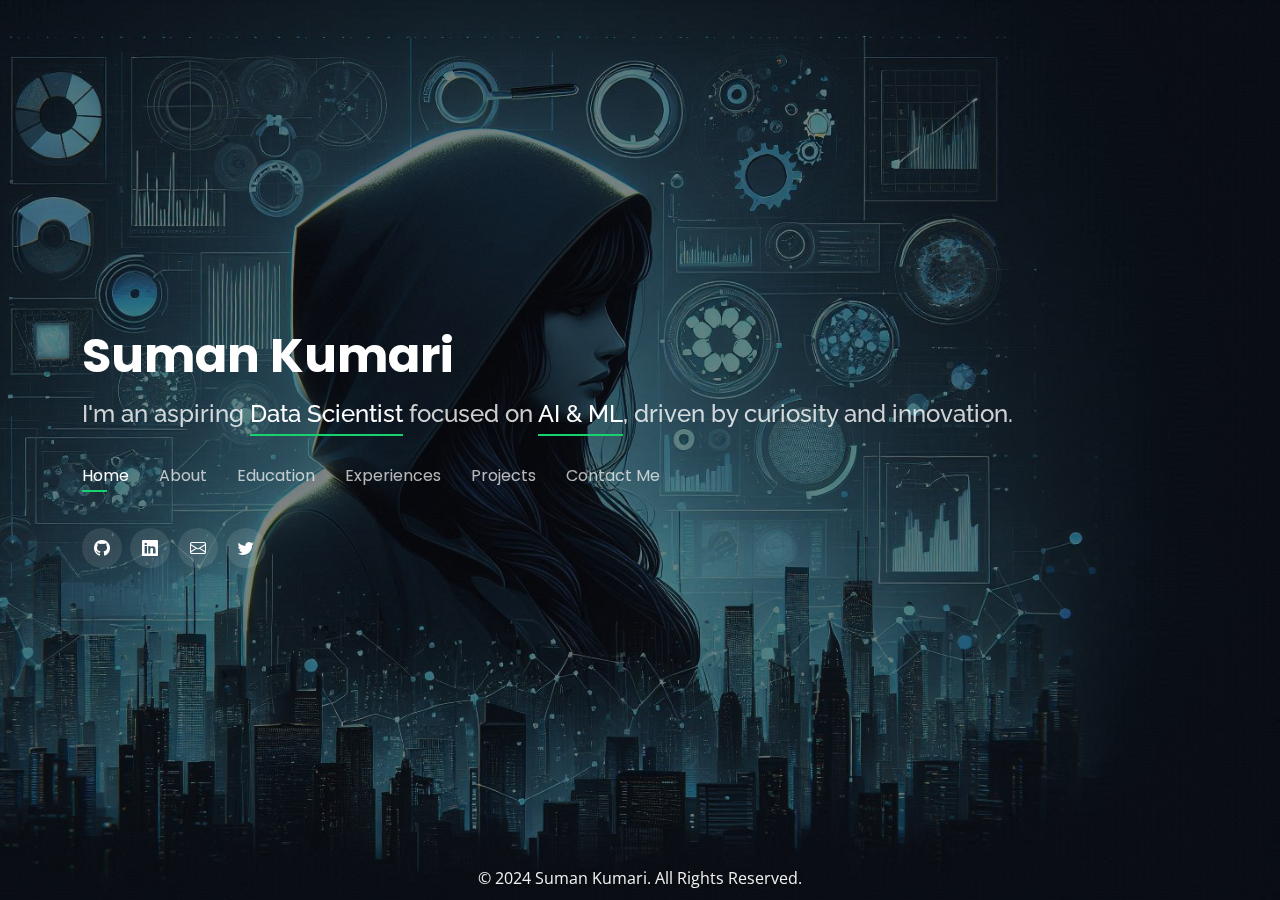
==== template/index.html @ b90f59ef "added about project" ====
<!DOCTYPE html>
<html lang="en">

<head>
  <meta charset="utf-8">
  <meta content="width=device-width, initial-scale=1.0" name="viewport">

  <title>Suman Kumari Portfolio</title>
  <meta content="" name="description">
  <meta content="" name="keywords">

  <!-- Google Fonts -->
  <link href="https://fonts.googleapis.com/css?family=Open+Sans:300,300i,400,400i,600,600i,700,700i|Raleway:300,300i,400,400i,500,500i,600,600i,700,700i|Poppins:300,300i,400,400i,500,500i,600,600i,700,700i" rel="stylesheet">

  <!-- Vendor CSS Files -->
  <link href="../static/vendor/bootstrap/css/bootstrap.min.css" rel="stylesheet">
  <link href="../static/vendor/bootstrap-icons/bootstrap-icons.css" rel="stylesheet">
  <link href="../static/vendor/boxicons/css/boxicons.min.css" rel="stylesheet">
  <link href="../static/vendor/glightbox/css/glightbox.min.css" rel="stylesheet">
  <link href="../static/vendor/remixicon/remixicon.css" rel="stylesheet">
  <link href="../static/vendor/swiper/swiper-bundle.min.css" rel="stylesheet">

  <!-- Main CSS File -->
  <link href="../static/style.css" rel="stylesheet">
</head>

<body>

  <!-- ======= Header ======= -->
  <header id="header">
    <div class="container">

      <h1><a href="#">Suman Kumari</a></h1>

      <h2>I'm an aspiring <span>Data Scientist</span> focused on <span>AI & ML</span>, driven by curiosity and innovation.</h2>
    
      <nav id="navbar" class="navbar">
        <ul>
          <li><a class="nav-link active" href="#header">Home</a></li>
          <li><a class="nav-link" href="#about">About</a></li>
          <li><a class="nav-link" href="#education">Education</a></li>
          <li><a class="nav-link" href="#experiences">Experiences</a></li>
          <li><a class="nav-link" href="#portfolio">Projects</a></li>
          <li><a class="nav-link" href="#contact">Contact Me</a></li>
        </ul>
        <i class="bi bi-list mobile-nav-toggle"></i>
      </nav><!-- .navbar -->

      <div class="social-links">
        <a href="https://github.com/sSumankumari/" class="github"><i class="bi bi-github"></i></a>
        <a href="https://www.linkedin.com/in/sumaninsights/" class="linkedin"><i class="bi bi-linkedin"></i></a>
        <a href="mailto:sumank.ds1@gmail.com" class="email"><i class="bi bi-envelope"></i></a>
        <a href="https://x.com/SumanKri023" class="twitter"><i class="bi bi-twitter"></i></a>
      </div>

    </div>
  </header><!-- End Header -->

  <!-- ======= About Section ======= -->
  <section id="about" class="about">

    <!-- ======= About Me ======= -->
    <div class="about-me container">
    
      <div class="section-title mb-4">
        <h2>About</h2>
        <p>Learn more about me</p>
      </div>

      <div class="row">
        <div class="col-lg-4 myimage" data-aos="fade-right">
            <img src="../static/img/me.jpg" class="img-fluid circular-image" alt="">
        </div>

        <div class="col-lg-8 pt-4 pt-lg-0 content" data-aos="fade-left">
          <h3 class="mt-4">Aspiring Data Scientist Specializing in AI &amp; ML</h3>
          <p>
              I'm passionate about AI and dedicated to shaping a future where intelligent solutions drive meaningful change. With a BTech in Computer Science, I specialize in machine learning, AI, and data science. My strength lies in simplifying complex data to uncover valuable insights that make a real impact.
          </p>
          <p>
              My journey is fueled by curiosity and a desire to predict trends and tell compelling stories through data analysis. I thrive on turning intricate concepts into practical outcomes that contribute positively to our evolving technology landscape.
          </p>
          <p>
              Envisioning a future where technology and data converge for positive impact, I am steadfast in my path towards becoming a data scientist. I am committed to mastering advanced techniques in AI and ML, aiming to leverage my skills to solve complex challenges and drive innovation.
          </p>
        </div>
      </div>

    </div><!-- End About Me -->


    <!-- ======= Skills  ======= -->
    <div class="skills container">

      <div class="section-title">
        <h2>Skills</h2>
      </div>

      <div class="row skills-content">

        <div class="col-lg-6">

          <div class="progress">
            <span class="skill">Python <i class="val">95%</i></span>
            <div class="progress-bar-wrap">
              <div class="progress-bar" role="progressbar" aria-valuenow="95" aria-valuemin="0" aria-valuemax="100"></div>
            </div>
          </div>

          <div class="progress">
            <span class="skill">C & C++ <i class="val">75%</i></span>
            <div class="progress-bar-wrap">
              <div class="progress-bar" role="progressbar" aria-valuenow="75" aria-valuemin="0" aria-valuemax="100"></div>
            </div>
          </div>

          <div class="progress">
            <span class="skill">Java <i class="val">80%</i></span>
            <div class="progress-bar-wrap">
              <div class="progress-bar" role="progressbar" aria-valuenow="80" aria-valuemin="0" aria-valuemax="100"></div>
            </div>
          </div>

          <div class="progress">
            <span class="skill">DSA <i class="val">60%</i></span>
            <div class="progress-bar-wrap">
              <div class="progress-bar" role="progressbar" aria-valuenow="60" aria-valuemin="0" aria-valuemax="100"></div>
            </div>
          </div>

          <div class="progress">
            <span class="skill">Web Development <i class="val">75%</i></span>
            <div class="progress-bar-wrap">
              <div class="progress-bar" role="progressbar" aria-valuenow="75" aria-valuemin="0" aria-valuemax="100"></div>
            </div>
          </div>

        </div>

        <div class="col-lg-6">

          <div class="progress">
            <span class="skill">Machine Learning <i class="val">90%</i></span>
            <div class="progress-bar-wrap">
              <div class="progress-bar" role="progressbar" aria-valuenow="90" aria-valuemin="0" aria-valuemax="100"></div>
            </div>
          </div>

          <div class="progress">
            <span class="skill">Artificial Intelligence <i class="val">70%</i></span>
            <div class="progress-bar-wrap">
              <div class="progress-bar" role="progressbar" aria-valuenow="70" aria-valuemin="0" aria-valuemax="100"></div>
            </div>
          </div>

          <div class="progress">
            <span class="skill">Deep Learning <i class="val">80%</i></span>
            <div class="progress-bar-wrap">
              <div class="progress-bar" role="progressbar" aria-valuenow="80" aria-valuemin="0" aria-valuemax="100"></div>
            </div>
          </div>

          <div class="progress">
            <span class="skill">NLP <i class="val">85%</i></span>
            <div class="progress-bar-wrap">
              <div class="progress-bar" role="progressbar" aria-valuenow="85" aria-valuemin="0" aria-valuemax="100"></div>
            </div>
          </div>

          <div class="progress">
            <span class="skill">LLMs (Large Language Models) <i class="val">60%</i></span>
            <div class="progress-bar-wrap">
              <div class="progress-bar" role="progressbar" aria-valuenow="60" aria-valuemin="0" aria-valuemax="100"></div>
            </div>
          </div>

        </div>

      </div>

    </div><!-- End Skills -->

    <!-- ======= Interests ======= -->
    <div class="interests container">

      <div class="section-title">
        <h2>Areas of Interest</h2>
      </div>
    
      <div class="row">
        <div class="col-lg-3 col-md-4">
          <div class="icon-box">
            <i class="ri-store-line" style="color: #ffbb2c;"></i>
            <h3>Machine Learning Models</h3>
          </div>
        </div>
        <div class="col-lg-3 col-md-4 mt-4 mt-md-0">
          <div class="icon-box">
            <i class="ri-bar-chart-box-line" style="color: #5578ff;"></i>
            <h3>Natural Language Processing (NLP)</h3>
          </div>
        </div>
        <div class="col-lg-3 col-md-4 mt-4 mt-md-0">
          <div class="icon-box">
            <i class="ri-calendar-todo-line" style="color: #e80368;"></i>
            <h3>Prompt Engineering</h3>
          </div>
        </div>
        <div class="col-lg-3 col-md-4 mt-4 mt-md-0">
          <div class="icon-box">
            <i class="ri-python-line" style="color: #4b8f2b;"></i>
            <h3>Python Programming</h3>
          </div>
        </div>
        <div class="col-lg-3 col-md-4 mt-4">
          <div class="icon-box">
            <i class="ri-bar-chart-fill" style="color: #fe8a71;"></i>
            <h3>Data Analysis</h3>
          </div>
        </div>
        <div class="col-lg-3 col-md-4 mt-4">
          <div class="icon-box">
            <i class="ri-bar-chart-2-fill" style="color: #ffbb2c;"></i>
            <h3>Data Visualization</h3>
          </div>
        </div>
        <div class="col-lg-3 col-md-4 mt-4">
          <div class="icon-box">
            <i class="ri-deep-learning-line" style="color: #ff56ff;"></i>
            <h3>Deep Learning Techniques</h3>
          </div>
        </div>
        <div class="col-lg-3 col-md-4 mt-4">
          <div class="icon-box">
            <i class="ri-file-code-line" style="color: #424cf5;"></i>
            <h3>LLMs (Large Language Models)</h3>
          </div>
        </div>
        <div class="col-lg-3 col-md-4 mt-4">
          <div class="icon-box">
            <i class="ri-artificial-intelligence-line" style="color: #ff9f43;"></i>
            <h3>Gen AI (Generative AI)</h3>
          </div>
        </div>
        <div class="col-lg-3 col-md-4 mt-4">
          <div class="icon-box">
            <i class="ri-chat-3-line" style="color: #b38e95;"></i>
            <h3>Chatbot Development</h3>
          </div>
        </div>
        <div class="col-lg-3 col-md-4 mt-4">
          <div class="icon-box">
            <i class="ri-model-s-line" style="color: #5c940d;"></i>
            <h3>Model Deployment</h3>
          </div>
        </div>
      </div>    

    </div><!-- End Interests -->

  </section><!-- End About Section -->

  <!-- ======= Education Section ======= -->
  <section id="education" class="education">
    <div class="container">
      <div class="section-title">
        <h2>My Education</h2>
      </div>

      <div class="row">
        <div class="col-lg-4 logo-center">
          <img src="../static/icons/amitylogo.png" alt="Amity University Logo" class="img-fluid">
        </div>
        <div class="col-lg-8">
          <div class="edu">
            <!-- <h3 class="education-title">Education</h3> -->
            <div class="education-item">
              <h4>Bachelor's in Computer Science Engineering</h4>
              <h5>2022 - Present</h5>
              <p><em>Amity University Patna, Bihar</em></p>
              <p>I am pursuing a Bachelor's degree in Computer Science Engineering at Amity University Patna, Bihar, with a keen interest in Artificial Intelligence (AI) and Machine Learning (ML).</p>
              <p>Amity University Patna is a globally recognized institution known for its academic excellence and research-focused approach. The university provides a conducive environment for learning and innovation, helping students achieve their academic and professional goals.</p>
              <p>In addition to my formal education, I actively engage in coding on various platforms to enhance my skills and stay updated with the latest technologies.</p>
              <div class="row coding-platforms">
                <div class="col-lg-3 col-md-4">
                  <a href="https://leetcode.com/u/sSumankumari/" target="_blank">
                    <img src="../static/icons/leetcode_logo.png" width="40" height="50" alt="LeetCode">
                  </a>
                  <a href="https://www.hackerrank.com/profile/sumankumaripatn1" target="_blank">
                    <img src="../static/icons/hackerrank_logo.svg" width="40" height="50" alt="Hackerrank">
                  </a>
                  <a href="https://www.geeksforgeeks.org/" target="_blank">
                    <img src="../static/icons/gfg.png" width="40" height="50" alt="GeeksforGeeks">
                  </a>
                </div>
              </div>
            </div>
          </div>
        </div>
      </div>
    </div>

    <div class="container">
      <div class="section-title">
        <h2>Certifications</h2>
      </div>

      <div class="row certifications">
        <div class="col-lg-4 col-md-6 icon-box">
          <div class="icon"><i class="bi bi-bar-chart-line-fill"></i></div>
          <h4 class="title">Data Science for Engineers</h4>
          <p class="description">Completed certification course on Data Science for Engineers from IIT Madras, focusing on statistical analysis, data modeling, and machine learning techniques.</p>
          <a href="https://archive.nptel.ac.in/content/noc/NOC23/SEM2/Ecertificates/106/noc23-cs97/Course/NPTEL23CS97S3437286910125385.pdf" target="_blank">
            <button>View</button>
          </a>
        </div>
        <div class="col-lg-4 col-md-6 icon-box mt-5 mt-md-0">
          <div class="icon"><i class="bi bi-pie-chart-fill"></i></div>
          <h4 class="title">Data Analytics with Python</h4>
          <p class="description">Learned data analytics with Python from IIT Roorkee, covering data manipulation, visualization, and statistical analysis using libraries like Pandas and Matplotlib.</p>
          <a href="https://archive.nptel.ac.in/content/noc/NOC24/SEM1/Ecertificates/106/noc24-cs20/Course/NPTEL24CS20S96440109930753779.pdf" target="_blank">
            <button>View</button>
          </a>
        </div>
        <div class="col-lg-4 col-md-6 icon-box mt-5 mt-lg-0">
          <div class="icon"><i class="bi bi-lightbulb-fill"></i></div>
          <h4 class="title">Introduction to Machine Learning</h4>
          <p class="description">An introductory course on Machine Learning from Great Learning, exploring basic algorithms, supervised and unsupervised learning, and practical applications in various domains.</p>
          <a href="https://verify.mygreatlearning.com/verify/BSFKUZHW" target="_blank">
            <button>View</button>
          </a>
        </div>
        <div class="col-lg-4 col-md-6 icon-box mt-5">
          <div class="icon"><i class="bi bi-code-slash"></i></div>
          <h4 class="title">Full Stack Web Development</h4>
          <p class="description">Completed a comprehensive course on Full Stack Web Development from Internshala, covering both frontend and backend technologies, including HTML, CSS, JavaScript, and databases.</p>
          <a href="https://trainings.internshala.com/view_certificate/i93wah21v01/decpl2ondbo/" target="_blank">
            <button>View</button>
          </a>
        </div>
        <div class="col-lg-4 col-md-6 icon-box mt-5">
          <div class="icon"><i class="bi bi-box-arrow-in-right"></i></div>
          <h4 class="title">Postman API Fundamentals Student Expert</h4>
          <p class="description">Gained expertise in API testing and automation through the Postman API Fundamentals course, enhancing development and testing efficiency.</p>
          <a href="https://badgr.com/public/assertions/0tayQ3iyTQGMV0m_a3OuBA" target="_blank">
            <button>View</button>
          </a>
        </div>
      </div>
      <div class="more">
        <a href="https://drive.google.com/drive/folders/1k3-m-SfDYiwgGhEOeRRx8bdpiW7ToswU"><button>More Certificates</button></a>
      </div>
    </div>
  </section>
  <!-- End Education Section -->

  <!-- ======= Experiences Section ======= -->
  <section id="experiences" class="experiences">
    <div class="container">
      <div class="section-title">
        <h2>Experiences</h2>
      </div>

      <div class="row exp-container">
        <div class="col-lg-4 logo-center">
          <a href="https://www.cloudcounselage.com/" target="_blank">
            <img src="../static/icons/CCPL_logo.webp" alt="Cloud Counselage Pvt. Ltd. Logo" width="150" height="150" class="img-fluid">
          </a>
        </div>
        <div class="col-lg-8">
          <div class="exp">
            <h3 class="company-title">Cloud Counselage Pvt. Ltd.</h3>
            <div class="experience-item">
              <h5>Machine Learning Intern</h5>
              <h6>July 2024 - Present</h6>
              <p><em>Remote</em></p>
              <ul>
                <li>Developing a predictive model for the "Career Path Prediction and Guidance System" using deep learning techniques.</li>
                <li>Implemented feature engineering and model evaluation to enhance predictive accuracy.</li>
                <li>Utilized Python, TensorFlow, and Streamlit to build an interactive web application for real-time career guidance.</li>
                <li>Participated in industry workshops and project sessions focusing on Career Vision and Internship Training.</li>
              </ul>
              <a href="https://github.com/sSumankumari/Career-Path-Prediction-and-Guidance-System" target="_blank"><button>GitHub Repo</button></a>
            </div>
          </div>
        </div>
      </div>

      <div class="row mt-5 exp-container">
        <div class="col-lg-4 logo-center">
          <a href="https://www.coderscave.com/" target="_blank">
            <img src="../static/icons/coderscave_logo.png" alt="CodersCave Logo" width="150" height="150" class="img-fluid">
          </a>
        </div>
        <div class="col-lg-8">
          <div class="exp">
            <h3 class="company-title">CodersCave</h3>
            <div class="experience-item">
              <h5>Data Science Intern</h5>
              <h6>Jan 2024 - Feb 2024</h6>
              <p><em>Remote</em></p>
              <ul>
                <li>Conducted comprehensive customer behavior analysis using exploratory data analysis (EDA) and data visualization techniques.</li>
                <li>Performed advanced data manipulation and time series analysis on historical stock prices, showcasing proficiency in statistical interpretations and feature engineering.</li>
                <li>Developed climate pattern analysis and a spam filter using natural language processing (NLP) and machine learning for text classification and model evaluation.</li>
                <li>Enhanced skills in Python, Pandas, and NumPy, with a focus on programming, data analysis, machine learning, and NLP.</li>
              </ul>
              <a href="https://github.com/sSumankumari/CVIP-Projects" target="_blank"><button>GitHub Repo</button></a>
            </div>
          </div>
        </div>
      </div>

      <div class="row mt-5 exp-container">
        <div class="col-lg-4 logo-center">
          <a href="https://oasisinfobyte.com/" target="_blank">
            <img src="../static/icons/oasis_infobyte_logo.jpeg" alt="Oasis Infobyte Logo" width="150" height="150" class="img-fluid">
          </a>
        </div>
        <div class="col-lg-8">
          <div class="exp">
            <h3 class="company-title">Oasis Infobyte</h3>
            <div class="experience-item">
              <h5>Data Science Intern</h5>
              <h6>Jan 2024 - Feb 2024</h6>
              <p><em>Remote</em></p>
              <ul>
                <li>Led multiple Python projects including Iris Flower Classification, Unemployment Analysis, Car Price Prediction, Email Spam Detection, and Sales Prediction.</li>
                <li>Managed end-to-end data processing from data cleaning to machine learning model training, applying advanced statistical techniques for insightful analysis.</li>
                <li>Developed impactful data visualizations and presentations to effectively communicate complex findings.</li>
              </ul>         
              <a href="https://github.com/sSumankumari/Oasis-Infobyte-SIP" target="_blank"><button>GitHub Repo</button></a>
            </div>
          </div>
        </div>
      </div>

    </div>
  </section>
  <!-- End Experiences Section -->
  

  <!-- ======= Portfolio Section ======= -->
  <section id="portfolio" class="portfolio">
    <div class="container">

      <div class="section-title">
        <h2>Projects</h2>
      </div>

      <div class="row">
        <div class="col-lg-12 d-flex justify-content-center">
          <ul id="portfolio-flters">
            <li data-filter="*" class="filter-active">All</li>
            <li data-filter=".filter-chatbot">Chatbot</li>
            <li data-filter=".filter-ml">ML Model</li>
            <li data-filter=".filter-eda">EDA</li>
          </ul>
        </div>
      </div>

      <div class="row portfolio-container">

        <div class="col-lg-4 col-md-6 portfolio-item filter-chatbot">
          <div class="portfolio-wrap">
            <div class="portfolio-info">
              <h4>GitaBot</h4>
              <p>An interactive chatbot that provides guidance from the Bhagavad Gita using AI and sentiment analysis. Built with Streamlit, it offers personalized responses based on user queries and emotional tone.</p>
              <div class="portfolio-links">
                <a href="https://github.com/sSumankumari/GitaBot" title="Repository Link"><i class="bx bx-link">Repository</i></a>
              </div>
            </div>
          </div>
        </div>

        <div class="col-lg-4 col-md-6 portfolio-item filter-ml">
          <div class="portfolio-wrap">
            <div class="portfolio-info">
              <h4>Book Recommendation System</h4>
              <p>A Streamlit application that provides personalized book suggestions based on a popularity-based approach. Users receive dynamic recommendations and an engaging interface.</p>
              <div class="portfolio-links">
                <a href="https://github.com/sSumankumari/Book-Recommender" title="Repository Link"><i class="bx bx-link">Repository</i></a>
              </div>
            </div>
          </div>
        </div>

        <div class="col-lg-4 col-md-6 portfolio-item filter-ml">
          <div class="portfolio-wrap">
            <div class="portfolio-info">
              <h4>Bangalore Home Price Prediction</h4>
              <p>Uses machine learning to predict home prices in Bangalore based on factors like area and location. Provides accurate forecasts to aid in real estate decisions.</p>
              <div class="portfolio-links">
                <a href="https://github.com/sSumankumari/Real-Estate-Price-Prediction" title="Repository Link"><i class="bx bx-link">Repository</i></a>
              </div>
            </div>
          </div>
        </div>

        <div class="col-lg-4 col-md-6 portfolio-item filter-ml">
          <div class="portfolio-wrap">
            <div class="portfolio-info">
              <h4>Payment Fraud Detection</h4>
              <p>Advanced machine learning model to detect fraudulent transactions, minimizing financial loss and enhancing security.</p>
              <div class="portfolio-links">
                <a href="https://github.com/sSumankumari/Payment-Fraud-Detection" title="Repository Link"><i class="bx bx-link">Repository</i></a>
              </div>
            </div>
          </div>
        </div>

        <div class="col-lg-4 col-md-6 portfolio-item filter-eda">
          <div class="portfolio-wrap">
            <div class="portfolio-info">
              <h4>Netflix EDA</h4>
              <p>Exploratory data analysis of Netflix data, uncovering viewing trends and user preferences to support content strategy.</p>
              <div class="portfolio-links">
                <a href="https://github.com/sSumankumari/EDA-projects/blob/main/EDA%20project%202/Netflix%20EDA.ipynb" title="Repository Link"><i class="bx bx-link">Repository</i></a>
              </div>
            </div>
          </div>
        </div>

        <div class="col-lg-4 col-md-6 portfolio-item filter-eda">
          <div class="portfolio-wrap">
            <div class="portfolio-info">
              <h4>IPL Auction EDA</h4>
              <p>EDA on IPL auction data, analyzing player performance and auction trends to provide insights for sports analysts.</p>
              <div class="portfolio-links">
                <a href="https://github.com/sSumankumari/EDA-projects/blob/main/EDA%20project%201/IPL%20Auction%20EDA.ipynb" title="Repository Link"><i class="bx bx-link">Repository</i></a>
              </div>
            </div>
          </div>
        </div>

      </div>
    </div>
  </section><!-- End Portfolio Section -->

  <!-- ======= Contact Section ======= -->
  <section id="contact" class="contact">

    <div class="container">
    
      <div class="section-title">
        <h2>Contact Me</h2>
      </div>

      <div class="row">
        <div class="col-lg-6">
          <div class="info-box mb-4">
            <i class="bx bx-map"></i>
            <h3>My Address</h3>
            <p>Patna, Bihar, India</p>
          </div>
        </div>
      </div>
      <div class="row">
        <div class="col-lg-6 col-md-6">
          <div class="info-box">
            <i class="bx bx-envelope"></i>
            <h3>Email Me</h3>
            <p>sumank.ds1@gmail.com</p>
          </div>
        </div>
      </div>
      <div class="row">
        <div class="col-lg-6 col-md-6 mt-4 mt-md-0">
          <div class="info-box">
            <i class="bx bx-share-alt"></i>
            <h3>Social Profiles</h3>
            <div class="social-links">
              <a href="https://www.linkedin.com/in/sumaninsights/" class="linkedin"><i class="bi bi-linkedin"></i></a>
              <a href="https://github.com/sSumankumari/" class="github"><i class="bi bi-github"></i></a>
              <a href="https://www.instagram.com/ssumankumarii?igsh=MzcwY2Q2b21ydDl2" class="instagram"><i class="bi bi-instagram"></i></a>
              <a href="https://x.com/SumanKri023" class="twitter"><i class="bi bi-twitter"></i></a>
            </div>
          </div>
        </div>

      </div>

    </div><!-- End Contact -->

  </section><!-- End Contact Section -->

  <!-- ======= Footer ======= -->
  <footer>
    <p>&copy; 2024 Suman Kumari. All Rights Reserved.</p>
  </footer><!-- End Footer -->

  <!-- Vendor JS Files -->
  <script src="../static/vendor/purecounter/purecounter_vanilla.js"></script>
  <script src="../static/vendor/bootstrap/js/bootstrap.bundle.min.js"></script>
  <script src="../static/vendor/glightbox/js/glightbox.min.js"></script>
  <script src="../static/vendor/isotope-layout/isotope.pkgd.min.js"></script>
  <script src="../static/vendor/swiper/swiper-bundle.min.js"></script>
  <script src="../static/vendor/waypoints/noframework.waypoints.js"></script>

  <!-- Main JS File -->
  <script src="../static/script.js"></script>

</body>

</html>
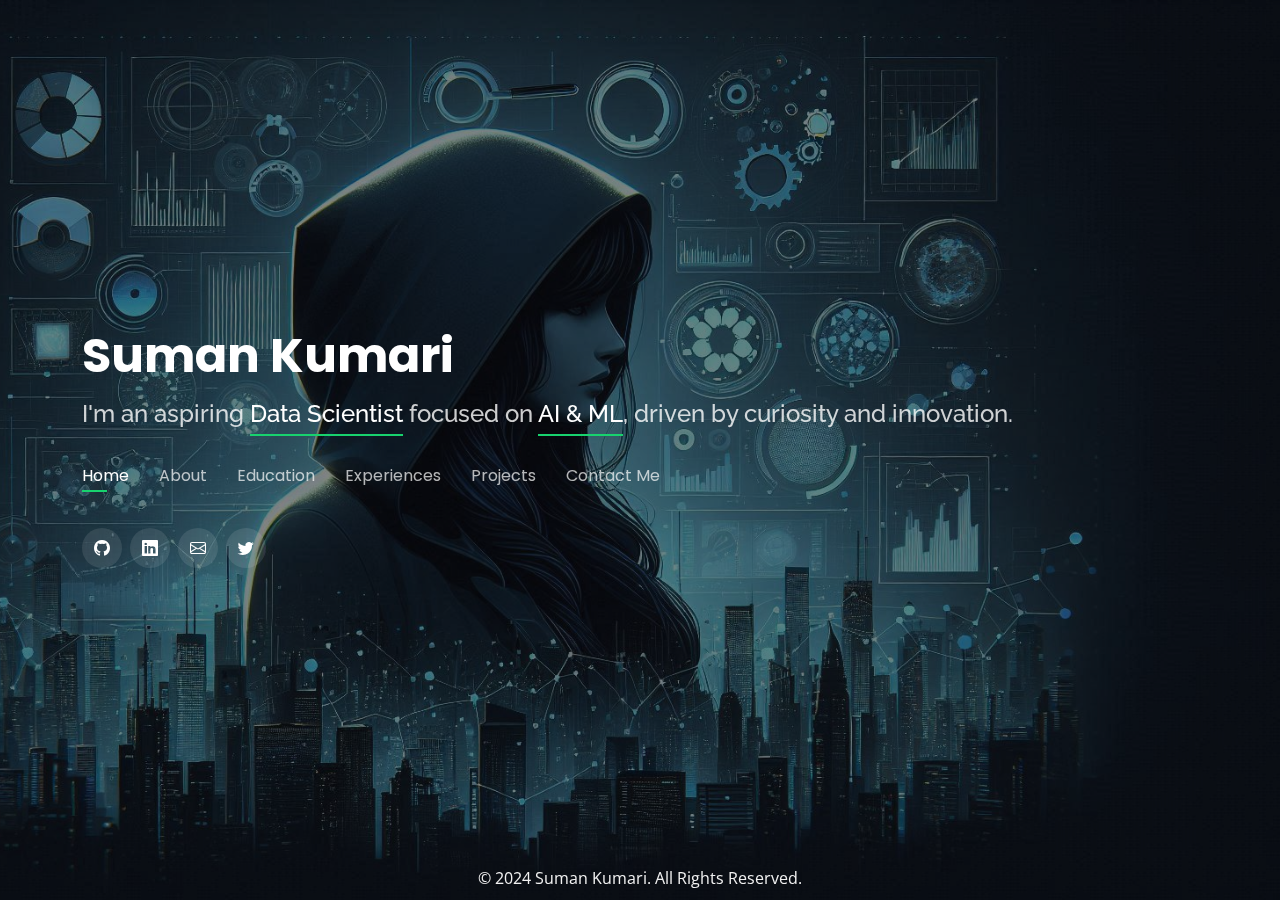
==== commit 7ea10b29: "favicon" ====
--- a/template/index.html
+++ b/template/index.html
@@ -8,6 +8,9 @@
   <title>Suman Kumari Portfolio</title>
   <meta content="" name="description">
   <meta content="" name="keywords">
+
+  <!-- Favicon -->
+  <link rel="icon" href="/static/icons/favicon.ico">
 
   <!-- Google Fonts -->
   <link href="https://fonts.googleapis.com/css?family=Open+Sans:300,300i,400,400i,600,600i,700,700i|Raleway:300,300i,400,400i,500,500i,600,600i,700,700i|Poppins:300,300i,400,400i,500,500i,600,600i,700,700i" rel="stylesheet">
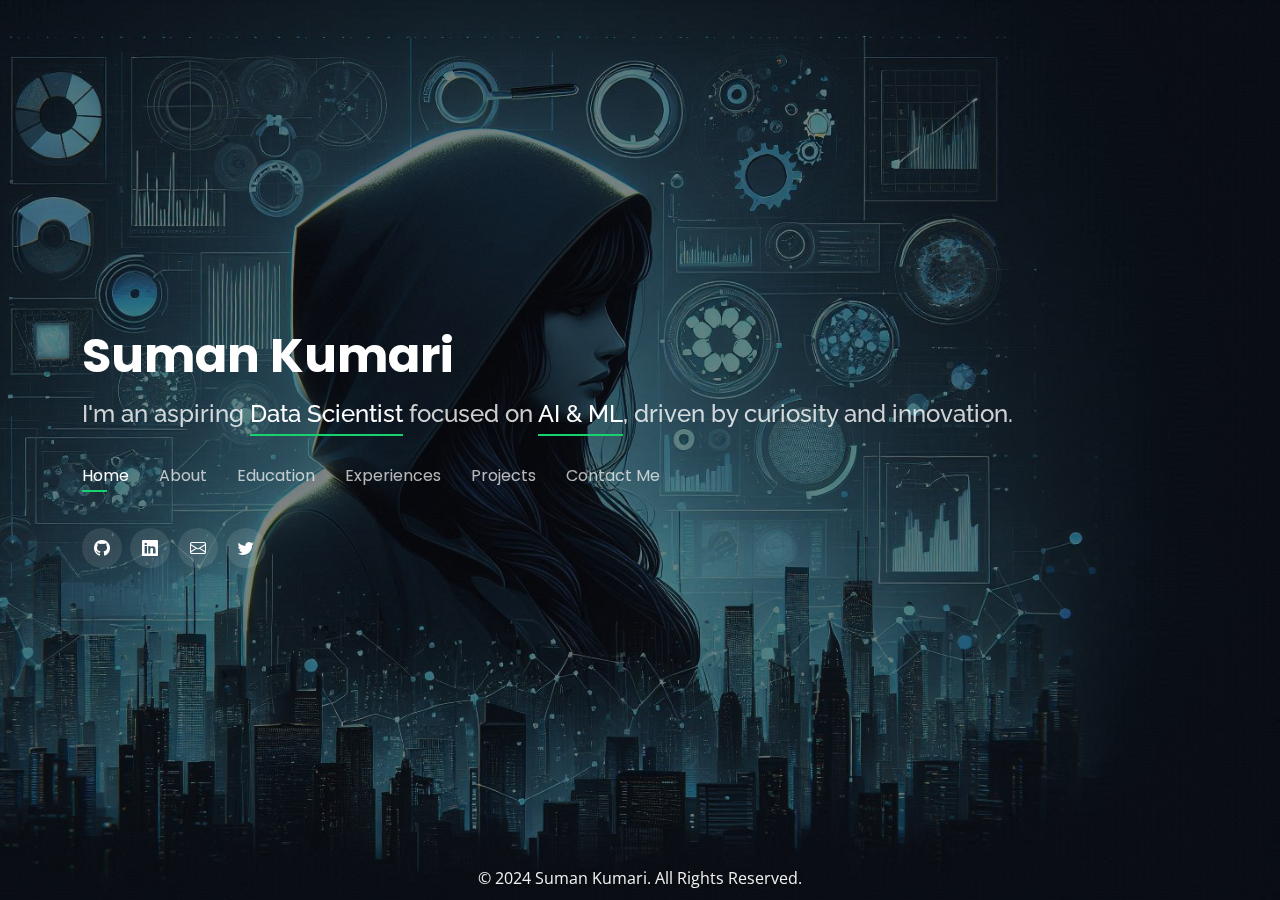
==== commit 398f9f18: "added one more project" ====
--- a/template/index.html
+++ b/template/index.html
@@ -468,7 +468,7 @@
           <div class="portfolio-wrap">
             <div class="portfolio-info">
               <h4>GitaBot</h4>
-              <p>An interactive chatbot that provides guidance from the Bhagavad Gita using AI and sentiment analysis. Built with Streamlit, it offers personalized responses based on user queries and emotional tone.</p>
+              <p>An advanced interactive chatbot that leverages the teachings of the Bhagavad Gita to provide insightful guidance. Initially built with Streamlit for rapid prototyping, it now features a full-fledged web interface for a seamless user experience. The project incorporates AI-driven sentiment analysis to offer personalized responses based on user queries and emotional tone. GitaBot is designed to be an intuitive tool for self-reflection, providing users with tailored advice drawn from ancient wisdom, making it a unique blend of spirituality and technology.</p>
               <div class="portfolio-links">
                 <a href="https://github.com/sSumankumari/GitaBot" title="Repository Link"><i class="bx bx-link">Repository</i></a>
               </div>
@@ -480,7 +480,7 @@
           <div class="portfolio-wrap">
             <div class="portfolio-info">
               <h4>Book Recommendation System</h4>
-              <p>A Streamlit application that provides personalized book suggestions based on a popularity-based approach. Users receive dynamic recommendations and an engaging interface.</p>
+              <p>This Streamlit-based application provides personalized book recommendations using a popularity-based approach. It offers an engaging interface where users can discover new books tailored to their interests. The system is particularly beneficial for avid readers looking for suggestions outside mainstream lists, making reading experiences more enjoyable. Future improvements could involve integrating collaborative filtering methods to enhance recommendation accuracy, offering even more personalized choices.</p>
               <div class="portfolio-links">
                 <a href="https://github.com/sSumankumari/Book-Recommender" title="Repository Link"><i class="bx bx-link">Repository</i></a>
               </div>
@@ -492,7 +492,7 @@
           <div class="portfolio-wrap">
             <div class="portfolio-info">
               <h4>Bangalore Home Price Prediction</h4>
-              <p>Uses machine learning to predict home prices in Bangalore based on factors like area and location. Provides accurate forecasts to aid in real estate decisions.</p>
+              <p>This project utilizes advanced machine learning algorithms to predict home prices in Bangalore, considering factors such as area, location, and amenities. The model provides accurate and reliable forecasts, making it an essential tool for real estate agents, investors, and homebuyers. By offering data-driven insights, this system aids in making informed decisions, helping users to assess the market value of properties effectively.</p>
               <div class="portfolio-links">
                 <a href="https://github.com/sSumankumari/Real-Estate-Price-Prediction" title="Repository Link"><i class="bx bx-link">Repository</i></a>
               </div>
@@ -504,7 +504,7 @@
           <div class="portfolio-wrap">
             <div class="portfolio-info">
               <h4>Payment Fraud Detection</h4>
-              <p>Advanced machine learning model to detect fraudulent transactions, minimizing financial loss and enhancing security.</p>
+              <p>This project focuses on developing a robust machine learning model to detect fraudulent transactions. By analyzing transaction patterns and identifying anomalies, the system helps minimize financial losses and enhances overall security for businesses and consumers. The project is crucial in the financial sector, where fraud prevention is a top priority. Future enhancements could explore integrating real-time detection capabilities and adapting to evolving fraud tactics for improved accuracy.</p>
               <div class="portfolio-links">
                 <a href="https://github.com/sSumankumari/Payment-Fraud-Detection" title="Repository Link"><i class="bx bx-link">Repository</i></a>
               </div>
@@ -516,7 +516,7 @@
           <div class="portfolio-wrap">
             <div class="portfolio-info">
               <h4>Netflix EDA</h4>
-              <p>Exploratory data analysis of Netflix data, uncovering viewing trends and user preferences to support content strategy.</p>
+              <p>This exploratory data analysis project delves into Netflix's data to uncover key viewing trends and user preferences. By analyzing metrics such as watch time, genre popularity, and user ratings, the project provides valuable insights that can guide content strategy, helping to optimize recommendations and improve user satisfaction. It's a vital tool for content creators and marketers in the streaming industry.</p>
               <div class="portfolio-links">
                 <a href="https://github.com/sSumankumari/EDA-projects/blob/main/EDA%20project%202/Netflix%20EDA.ipynb" title="Repository Link"><i class="bx bx-link">Repository</i></a>
               </div>
@@ -528,13 +528,25 @@
           <div class="portfolio-wrap">
             <div class="portfolio-info">
               <h4>IPL Auction EDA</h4>
-              <p>EDA on IPL auction data, analyzing player performance and auction trends to provide insights for sports analysts.</p>
+              <p>This exploratory data analysis on IPL auction data examines player performance and bidding trends. By identifying key patterns and anomalies, the project offers insights into team strategies, player valuations, and auction dynamics. This analysis is highly beneficial for sports analysts, team managers, and cricket enthusiasts looking to understand the intricacies of IPL auctions and player selection.</p>
               <div class="portfolio-links">
                 <a href="https://github.com/sSumankumari/EDA-projects/blob/main/EDA%20project%201/IPL%20Auction%20EDA.ipynb" title="Repository Link"><i class="bx bx-link">Repository</i></a>
               </div>
             </div>
           </div>
         </div>
+
+        <div class="col-lg-4 col-md-6 portfolio-item filter-ml">
+          <div class="portfolio-wrap">
+            <div class="portfolio-info">
+              <h4>Career Path Prediction and Guidance System</h4>
+              <p>This project uses deep learning models to predict personalized career paths for students based on their academic records, skills, interests, and achievements. It provides tailored career guidance, helping users make informed decisions about their future. The system is particularly useful for educational institutions, career counselors, and students, offering data-driven recommendations to align career choices with individual strengths and aspirations.</p>
+              <div class="portfolio-links">
+                <a href="https://github.com/sSumankumari/Career-Path-Prediction-and-Guidance-System" title="Repository Link"><i class="bx bx-link">Repository</i></a>
+              </div>
+            </div>
+          </div>
+        </div>        
 
       </div>
     </div>
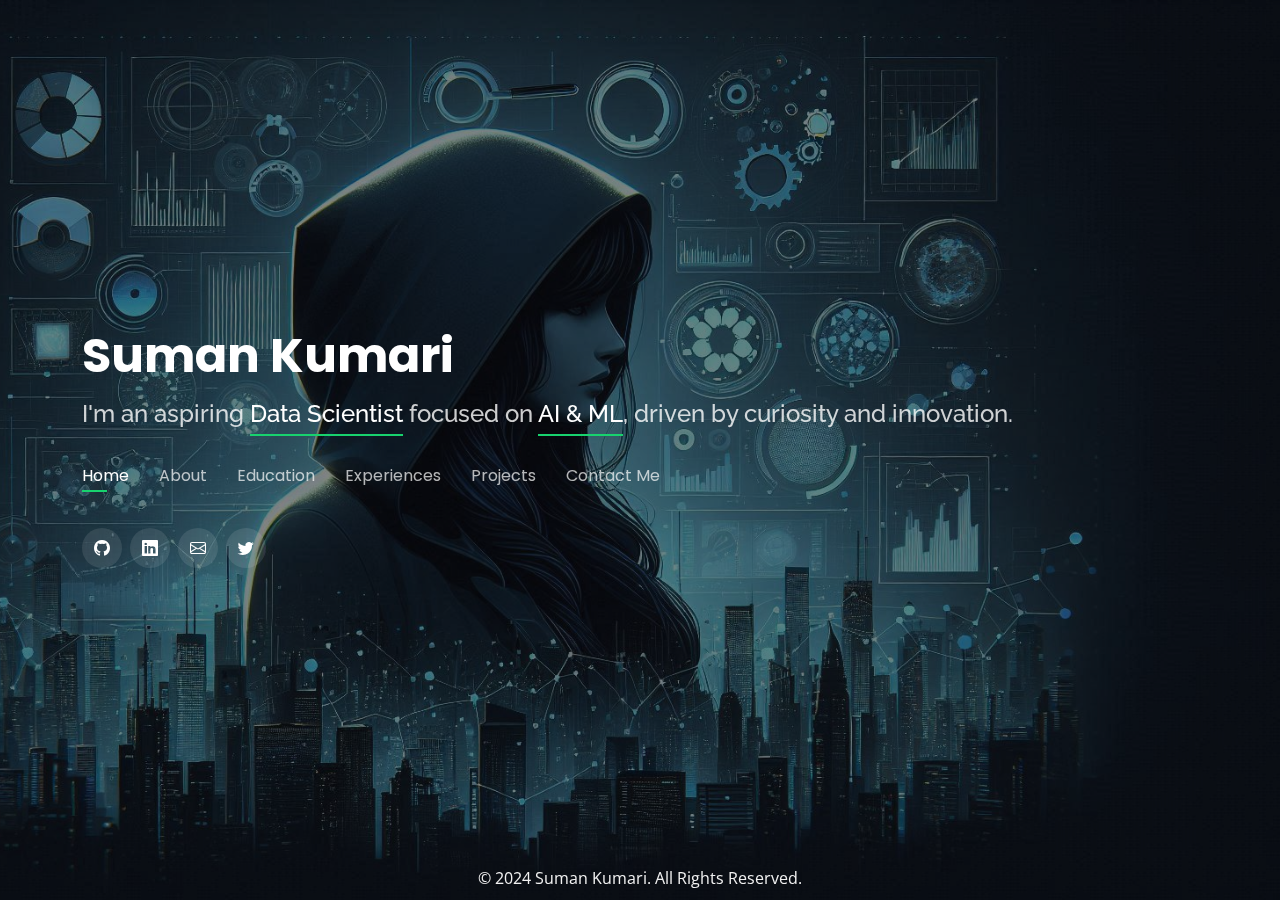
==== commit ca1e2647: "main" ====
--- a/template/index.html
+++ b/template/index.html
@@ -383,7 +383,12 @@
                 <li>Utilized Python, TensorFlow, and Streamlit to build an interactive web application for real-time career guidance.</li>
                 <li>Participated in industry workshops and project sessions focusing on Career Vision and Internship Training.</li>
               </ul>
-              <a href="https://github.com/sSumankumari/Career-Path-Prediction-and-Guidance-System" target="_blank"><button>GitHub Repo</button></a>
+              <a href="https://github.com/sSumankumari/Career-Path-Prediction-and-Guidance-System" target="_blank">
+                <button>Project Repository</button>
+              </a>
+              <a href="URL_TO_CERTIFICATIONS" target="_blank">
+                <!-- <button>Certifications</button> -->
+              </a>
             </div>
           </div>
         </div>
@@ -408,7 +413,12 @@
                 <li>Developed climate pattern analysis and a spam filter using natural language processing (NLP) and machine learning for text classification and model evaluation.</li>
                 <li>Enhanced skills in Python, Pandas, and NumPy, with a focus on programming, data analysis, machine learning, and NLP.</li>
               </ul>
-              <a href="https://github.com/sSumankumari/CVIP-Projects" target="_blank"><button>GitHub Repo</button></a>
+              <a href="https://github.com/sSumankumari/CVIP-Projects" target="_blank">
+                <button>Project Repository</button>
+              </a>
+              <a href="URL_TO_CERTIFICATIONS" target="_blank">
+                <!-- <button>Certifications</button> -->
+              </a>
             </div>
           </div>
         </div>
@@ -432,7 +442,12 @@
                 <li>Managed end-to-end data processing from data cleaning to machine learning model training, applying advanced statistical techniques for insightful analysis.</li>
                 <li>Developed impactful data visualizations and presentations to effectively communicate complex findings.</li>
               </ul>         
-              <a href="https://github.com/sSumankumari/Oasis-Infobyte-SIP" target="_blank"><button>GitHub Repo</button></a>
+              <a href="https://github.com/sSumankumari/Oasis-Infobyte-SIP" target="_blank">
+                <button>Project Repository</button>
+              </a>
+              <a href="URL_TO_CERTIFICATIONS" target="_blank">
+                <!-- <button>Certifications</button> -->
+              </a>
             </div>
           </div>
         </div>
--- a/static/style.css
+++ b/static/style.css
@@ -705,7 +705,7 @@
 button {
   background-color: #18d26e;
   color: white;
-  border-radius: 5px;
+  border-radius: 6px;
   margin: 5px;
 }
 button:hover {
